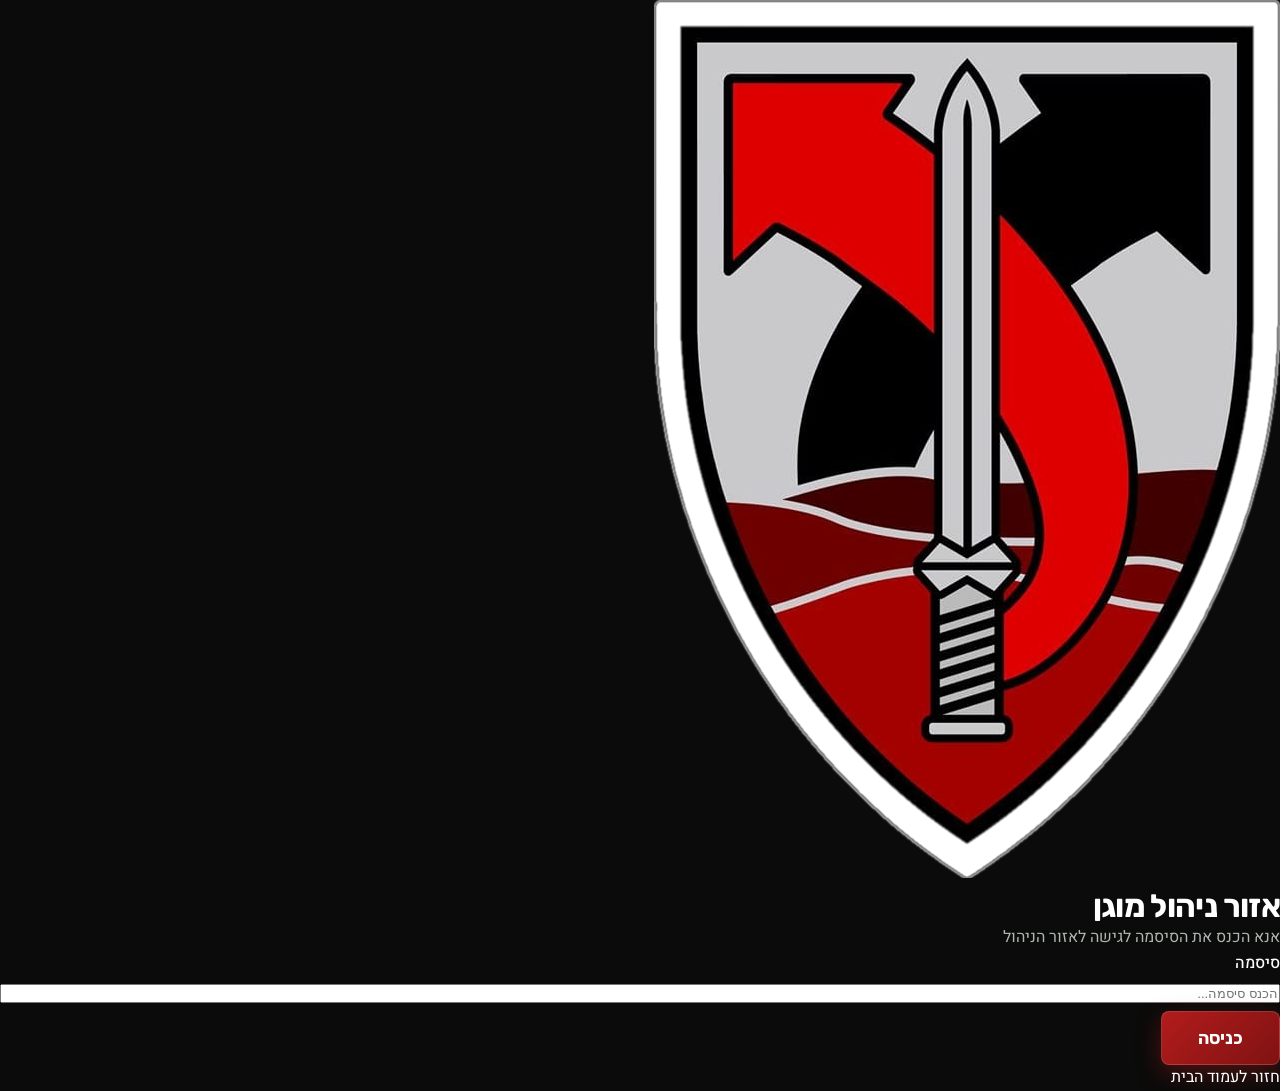
==== management.html @ fb5a3014 "Add password-protected management area for viewing and organizing HTML slides" ====
<!DOCTYPE html>
<html lang="he" dir="rtl">

<head>
  <meta charset="UTF-8">
  <meta name="viewport" content="width=device-width, initial-scale=1.0">
  <title>אזור ניהול - אוגדה 99</title>

  <!-- CSS Stylesheets -->
  <link rel="stylesheet" href="style.css">
  <link rel="stylesheet" href="management.css">

  <!-- FontAwesome Icons -->
  <link rel="stylesheet" href="https://cdnjs.cloudflare.com/ajax/libs/font-awesome/6.4.0/css/all.min.css">

  <!-- Logo Favicon -->
  <link rel="icon" type="image/png" href="logo.png">
</head>

<body>

  <!-- Password Protection Screen -->
  <div class="management-auth-overlay" id="auth-overlay">
    <div class="management-auth-container">
      <div class="auth-header">
        <img src="logo.png" alt="לוגו אוגדה 99" class="auth-logo">
        <h1>אזור ניהול מוגן</h1>
        <p>אנא הכנס את הסיסמה לגישה לאזור הניהול</p>
      </div>

      <form class="auth-form" id="auth-form" onsubmit="event.preventDefault();">
        <div class="form-group">
          <label for="password-input" class="form-label">סיסמה</label>
          <input type="password" id="password-input" class="form-input" placeholder="הכנס סיסמה..." required>
          <div class="password-error" id="password-error"></div>
        </div>
        <button type="submit" class="btn btn-primary auth-submit">כניסה</button>
      </form>

      <div class="auth-footer">
        <a href="index.html" class="back-link">חזור לעמוד הבית</a>
      </div>
    </div>
  </div>

  <!-- Management Area (Hidden until authenticated) -->
  <div class="management-main" id="management-main" style="display: none;">
    <!-- Header & Navigation -->
    <header id="management-header">
      <div class="container nav-container">
        <div class="logo-wrapper">
          <img src="logo.png" alt="לוגו אוגדה 99" class="logo-img">
          <div class="logo-text">
            <span class="logo-title">אוגדה 99</span>
            <span class="logo-subtitle">אזור ניהול</span>
          </div>
        </div>

        <div class="management-actions">
          <span class="user-badge">מנהל <i class="fas fa-lock"></i></span>
          <button class="btn btn-secondary logout-btn" id="logout-btn">התנתקות</button>
        </div>
      </div>
    </header>

    <!-- Management Content -->
    <main class="management-content">
      <div class="container">
        <!-- Page Title -->
        <div class="management-header-section">
          <h1>ניהול שקופיות</h1>
          <p>צפה בכל השקופיות שלך, עריכה מהירה ושיתוף</p>
        </div>

        <!-- Search & Filter -->
        <div class="management-toolbar">
          <div class="toolbar-search">
            <input type="text" id="slides-search" class="search-input" placeholder="חיפוש בשקופיות...">
          </div>
          <div class="toolbar-filters">
            <select id="status-filter" class="filter-select">
              <option value="">כל המצבים</option>
              <option value="active">פעיל</option>
              <option value="draft">טיוטה</option>
            </select>
          </div>
        </div>

        <!-- Stats Cards -->
        <div class="stats-grid">
          <div class="stat-card">
            <div class="stat-number" id="total-slides">0</div>
            <div class="stat-label">סך הכל שקופיות</div>
          </div>
          <div class="stat-card">
            <div class="stat-number" id="active-slides">0</div>
            <div class="stat-label">שקופיות פעילות</div>
          </div>
          <div class="stat-card">
            <div class="stat-number" id="last-updated">-</div>
            <div class="stat-label">עדכון אחרון</div>
          </div>
        </div>

        <!-- Slides Grid -->
        <div class="slides-section">
          <h2>רשימת השקופיות</h2>
          <div class="slides-grid" id="slides-grid">
            <!-- Slides will be loaded here from data -->
          </div>
          <div class="empty-state" id="empty-state" style="display: none;">
            <i class="fas fa-inbox"></i>
            <h3>אין שקופיות עדיין</h3>
            <p>נתונים על השקופיות יוצגו כאן כשתתווסף שקופית ראשונה</p>
          </div>
        </div>
      </div>
    </main>
  </div>

  <!-- Notification Toast -->
  <div class="toast-container" id="toast-container"></div>

  <!-- Scripts -->
  <script src="management.js"></script>
</body>

</html>
---- style.css ----
@import url('https://fonts.googleapis.com/css2?family=Heebo:wght@300;400;500;700;900&family=Rubik:wght@300;400;500;600;700;900&display=swap');

/* CSS Variables for Premium Design System */
:root {
  --bg-primary: #0a0b0a;
  --bg-secondary: #131713;
  --bg-tertiary: #1b221b;
  
  --color-green-dark: #1b261b;
  --color-green-medium: #2e3e2e;
  --color-green-light: #445b44;
  --color-green-glow: rgba(68, 91, 68, 0.4);
  
  --color-gold: #c59b27;
  --color-gold-hover: #e5b839;
  --color-gold-glow: rgba(197, 155, 39, 0.3);
  
  --color-red: #b21c1c;
  --color-red-hover: #d62727;
  --color-red-glow: rgba(178, 28, 28, 0.4);
  
  --text-primary: #ffffff;
  --text-muted: #b0b7b0;
  --text-dark: #0a0b0a;
  
  --font-primary: 'Heebo', sans-serif;
  --font-display: 'Rubik', sans-serif;
  
  --border-radius-sm: 8px;
  --border-radius-md: 16px;
  --border-radius-lg: 24px;
  
  --transition-fast: 0.2s ease;
  --transition-smooth: 0.3s cubic-bezier(0.4, 0, 0.2, 1);
  --transition-slow: 0.5s cubic-bezier(0.4, 0, 0.2, 1);
  
  --shadow-sm: 0 4px 6px -1px rgba(0, 0, 0, 0.1), 0 2px 4px -1px rgba(0, 0, 0, 0.06);
  --shadow-md: 0 10px 15px -3px rgba(0, 0, 0, 0.3), 0 4px 6px -2px rgba(0, 0, 0, 0.05);
  --shadow-lg: 0 20px 25px -5px rgba(0, 0, 0, 0.5), 0 10px 10px -5px rgba(0, 0, 0, 0.04);
}

/* Reset and Base Styles */
* {
  margin: 0;
  padding: 0;
  box-sizing: border-box;
}

html {
  scroll-behavior: smooth;
  font-size: 16px;
}

body {
  font-family: var(--font-primary);
  background-color: var(--bg-primary);
  color: var(--text-primary);
  direction: rtl;
  text-align: right;
  overflow-x: hidden;
  line-height: 1.6;
}

/* Typography */
h1, h2, h3, h4, h5, h6 {
  font-family: var(--font-display);
  font-weight: 700;
  letter-spacing: -0.02em;
  line-height: 1.2;
}

p {
  color: var(--text-muted);
}

a {
  color: inherit;
  text-decoration: none;
  transition: var(--transition-fast);
}

/* Layout Elements */
.container {
  width: 100%;
  max-width: 1200px;
  margin: 0 auto;
  padding: 0 24px;
}

/* Header & Navigation */
header {
  position: fixed;
  top: 0;
  left: 0;
  width: 100%;
  z-index: 1000;
  background-color: rgba(10, 11, 10, 0.85);
  backdrop-filter: blur(12px);
  border-bottom: 1px solid rgba(68, 91, 68, 0.25);
  transition: var(--transition-smooth);
}

header.scrolled {
  padding: 8px 0;
  box-shadow: 0 10px 30px rgba(0, 0, 0, 0.5);
  border-bottom-color: rgba(197, 155, 39, 0.3);
}

.nav-container {
  display: flex;
  justify-content: space-between;
  align-items: center;
  height: 80px;
}

.logo-wrapper {
  display: flex;
  align-items: center;
  gap: 16px;
}

.logo-img {
  height: 55px;
  width: auto;
  filter: drop-shadow(0 0 8px rgba(197, 155, 39, 0.3));
  transition: var(--transition-smooth);
}

header.scrolled .logo-img {
  height: 45px;
}

.logo-text {
  display: flex;
  flex-direction: column;
}

.logo-title {
  font-size: 1.4rem;
  font-weight: 900;
  color: var(--text-primary);
  line-height: 1;
}

.logo-subtitle {
  font-size: 0.8rem;
  font-weight: 500;
  color: var(--color-gold);
  letter-spacing: 1px;
}

.nav-menu {
  display: flex;
  gap: 32px;
  list-style: none;
}

.nav-link {
  font-weight: 500;
  font-size: 1rem;
  color: var(--text-muted);
  position: relative;
  padding: 8px 0;
}

.nav-link:hover, .nav-link.active {
  color: var(--text-primary);
}

.nav-link::after {
  content: '';
  position: absolute;
  bottom: 0;
  left: 0;
  width: 0;
  height: 2px;
  background-color: var(--color-gold);
  transition: var(--transition-smooth);
}

.nav-link:hover::after, .nav-link.active::after {
  width: 100%;
}

.nav-cta {
  display: inline-flex;
  align-items: center;
  justify-content: center;
  background: linear-gradient(135deg, var(--color-gold), #a17c18);
  color: var(--text-dark);
  font-weight: 700;
  padding: 10px 20px;
  border-radius: var(--border-radius-sm);
  border: 1px solid rgba(255, 255, 255, 0.1);
  box-shadow: 0 4px 15px var(--color-gold-glow);
  transition: var(--transition-smooth);
}

.nav-cta:hover {
  transform: translateY(-2px);
  background: linear-gradient(135deg, var(--color-gold-hover), var(--color-gold));
  box-shadow: 0 6px 20px rgba(197, 155, 39, 0.5);
}

/* Mobile Nav Toggle */
.nav-toggle {
  display: none;
  flex-direction: column;
  gap: 6px;
  background: none;
  border: none;
  cursor: pointer;
  z-index: 1001;
}

.nav-toggle span {
  width: 30px;
  height: 3px;
  background-color: var(--text-primary);
  border-radius: 2px;
  transition: var(--transition-smooth);
}

/* Hero Section */
.hero {
  position: relative;
  padding: 180px 0 100px;
  min-height: 100vh;
  display: flex;
  align-items: center;
  background: 
    radial-gradient(circle at 10% 20%, rgba(30, 38, 30, 0.4) 0%, transparent 50%),
    radial-gradient(circle at 90% 80%, rgba(178, 28, 28, 0.1) 0%, transparent 50%),
    linear-gradient(rgba(10, 11, 10, 0.9), rgba(10, 11, 10, 0.95)),
    url('logo.png') no-repeat center center / contain;
  background-attachment: fixed;
  overflow: hidden;
}

.hero::before {
  content: '';
  position: absolute;
  top: 0;
  left: 0;
  width: 100%;
  height: 100%;
  background: linear-gradient(180deg, rgba(10,11,10,0) 0%, var(--bg-primary) 100%);
  pointer-events: none;
}

.hero-grid {
  display: grid;
  grid-template-columns: 1.2fr 0.8fr;
  gap: 48px;
  align-items: center;
}

.hero-content {
  position: relative;
  z-index: 10;
}

.badge {
  display: inline-flex;
  align-items: center;
  gap: 8px;
  background-color: rgba(68, 91, 68, 0.2);
  border: 1px solid var(--color-green-light);
  color: var(--text-primary);
  font-family: var(--font-display);
  font-weight: 600;
  font-size: 0.9rem;
  padding: 6px 16px;
  border-radius: 50px;
  margin-bottom: 24px;
}

.badge-dot {
  width: 8px;
  height: 8px;
  background-color: var(--color-red);
  border-radius: 50%;
  animation: pulse-red 2s infinite;
}

.hero-title {
  font-size: 3.5rem;
  font-weight: 900;
  color: var(--text-primary);
  margin-bottom: 24px;
  line-height: 1.1;
}

.hero-title span {
  display: block;
  background: linear-gradient(90deg, #ffffff, var(--color-gold));
  -webkit-background-clip: text;
  -webkit-text-fill-color: transparent;
}

.hero-description {
  font-size: 1.25rem;
  color: var(--text-muted);
  margin-bottom: 40px;
  max-width: 650px;
}

.hero-ctas {
  display: flex;
  gap: 20px;
  flex-wrap: wrap;
}

.btn {
  display: inline-flex;
  align-items: center;
  justify-content: center;
  gap: 12px;
  font-family: var(--font-display);
  font-size: 1.1rem;
  font-weight: 700;
  padding: 16px 36px;
  border-radius: var(--border-radius-sm);
  cursor: pointer;
  transition: var(--transition-smooth);
}

.btn-primary {
  background: linear-gradient(135deg, var(--color-red), #801212);
  color: var(--text-primary);
  border: 1px solid rgba(255, 255, 255, 0.15);
  box-shadow: 0 8px 25px var(--color-red-glow);
}

.btn-primary:hover {
  transform: translateY(-3px);
  background: linear-gradient(135deg, var(--color-red-hover), var(--color-red));
  box-shadow: 0 12px 30px rgba(178, 28, 28, 0.6);
}

.btn-secondary {
  background-color: rgba(68, 91, 68, 0.15);
  color: var(--text-primary);
  border: 1px solid var(--color-green-medium);
  backdrop-filter: blur(5px);
}

.btn-secondary:hover {
  transform: translateY(-3px);
  background-color: rgba(68, 91, 68, 0.3);
  border-color: var(--color-green-light);
  box-shadow: 0 8px 20px var(--color-green-glow);
}

.hero-visual {
  position: relative;
  display: flex;
  justify-content: center;
  align-items: center;
}

.hero-shield-glow {
  position: absolute;
  width: 320px;
  height: 320px;
  background: radial-gradient(circle, rgba(197, 155, 39, 0.15) 0%, rgba(178, 28, 28, 0.05) 50%, transparent 100%);
  filter: blur(30px);
  z-index: 1;
}

.hero-logo {
  max-width: 340px;
  width: 100%;
  height: auto;
  z-index: 2;
  filter: drop-shadow(0 15px 40px rgba(0,0,0,0.8));
  animation: float 6s ease-in-out infinite;
}

/* Stats Ribbon */
.stats-ribbon {
  background: linear-gradient(90deg, var(--bg-secondary) 0%, var(--bg-tertiary) 100%);
  border-top: 1px solid rgba(68, 91, 68, 0.25);
  border-bottom: 1px solid rgba(68, 91, 68, 0.25);
  padding: 40px 0;
}

.stats-grid {
  display: grid;
  grid-template-columns: repeat(4, 1fr);
  gap: 24px;
}

.stat-card {
  text-align: center;
  border-left: 1px solid rgba(68, 91, 68, 0.2);
  padding-left: 24px;
}

.stat-card:last-child {
  border-left: none;
  padding-left: 0;
}

.stat-number {
  font-family: var(--font-display);
  font-size: 2.8rem;
  font-weight: 900;
  color: var(--color-gold);
  line-height: 1;
  margin-bottom: 8px;
}

.stat-label {
  font-size: 0.95rem;
  color: var(--text-muted);
  font-weight: 500;
}

/* Sections Base Styling */
.section {
  padding: 100px 0;
}

.section-title-wrapper {
  text-align: center;
  margin-bottom: 60px;
  max-width: 750px;
  margin-left: auto;
  margin-right: auto;
}

.section-subtitle {
  color: var(--color-gold);
  font-family: var(--font-display);
  font-weight: 700;
  text-transform: uppercase;
  font-size: 0.9rem;
  letter-spacing: 2px;
  margin-bottom: 12px;
  display: block;
}

.section-title {
  font-size: 2.6rem;
  color: var(--text-primary);
  margin-bottom: 20px;
}

.section-title span {
  color: var(--color-gold);
}

.section-title-line {
  width: 80px;
  height: 4px;
  background: linear-gradient(90deg, var(--color-gold), var(--color-red));
  margin: 0 auto;
  border-radius: 2px;
}

/* About Section */
.about {
  background-color: var(--bg-primary);
}

.about-grid {
  display: grid;
  grid-template-columns: 1.1fr 0.9fr;
  gap: 60px;
  align-items: center;
}

.about-text h3 {
  font-size: 1.8rem;
  margin-bottom: 24px;
  color: var(--text-primary);
}

.about-text p {
  font-size: 1.1rem;
  margin-bottom: 24px;
  line-height: 1.8;
}

.about-features {
  display: flex;
  flex-direction: column;
  gap: 20px;
}

.about-feature-item {
  display: flex;
  gap: 16px;
  align-items: flex-start;
  background-color: var(--bg-secondary);
  padding: 20px;
  border-radius: var(--border-radius-md);
  border-right: 4px solid var(--color-gold);
  border-top: 1px solid rgba(255, 255, 255, 0.03);
  border-left: 1px solid rgba(255, 255, 255, 0.03);
  border-bottom: 1px solid rgba(255, 255, 255, 0.03);
  transition: var(--transition-smooth);
}

.about-feature-item:hover {
  transform: translateX(-5px);
  background-color: var(--bg-tertiary);
  border-right-color: var(--color-red);
}

.feature-icon-wrapper {
  background-color: rgba(197, 155, 39, 0.1);
  color: var(--color-gold);
  padding: 10px;
  border-radius: var(--border-radius-sm);
  display: flex;
  align-items: center;
  justify-content: center;
  font-size: 1.5rem;
}

.about-feature-item:hover .feature-icon-wrapper {
  background-color: rgba(178, 28, 28, 0.1);
  color: var(--color-red);
}

.feature-text h4 {
  font-size: 1.15rem;
  margin-bottom: 6px;
  color: var(--text-primary);
}

.feature-text p {
  font-size: 0.95rem;
  margin-bottom: 0;
  line-height: 1.5;
}

.about-visual {
  position: relative;
  background-color: var(--bg-secondary);
  border: 1px solid rgba(68, 91, 68, 0.3);
  padding: 40px;
  border-radius: var(--border-radius-lg);
  box-shadow: var(--shadow-lg);
}

.alog-card {
  text-align: center;
}

.alog-badge {
  font-size: 3rem;
  margin-bottom: 16px;
  display: inline-block;
  animation: pulse-green 3s infinite;
}

.alog-card h3 {
  font-size: 1.8rem;
  color: var(--color-gold);
  margin-bottom: 12px;
}

.alog-card p {
  font-size: 1.05rem;
  margin-bottom: 30px;
  line-height: 1.6;
}

/* Service Info Card */
.service-info-banner {
  background: linear-gradient(135deg, rgba(30, 38, 30, 0.95) 0%, rgba(10, 11, 10, 0.95) 100%);
  border: 1px solid rgba(197, 155, 39, 0.3);
  border-radius: var(--border-radius-md);
  padding: 30px;
  margin-top: 50px;
  position: relative;
  overflow: hidden;
}

.service-info-banner::before {
  content: '!';
  position: absolute;
  left: -20px;
  bottom: -40px;
  font-size: 12rem;
  font-weight: 900;
  color: rgba(197, 155, 39, 0.05);
  font-family: var(--font-display);
}

.service-info-grid {
  display: grid;
  grid-template-columns: auto 1fr;
  gap: 24px;
  align-items: center;
}

.service-info-icon {
  font-size: 2.5rem;
  color: var(--color-gold);
  background-color: rgba(197, 155, 39, 0.1);
  width: 70px;
  height: 70px;
  border-radius: 50%;
  display: flex;
  align-items: center;
  justify-content: center;
  border: 1px solid var(--color-gold);
}

.service-info-text h4 {
  font-size: 1.3rem;
  color: var(--text-primary);
  margin-bottom: 8px;
}

.service-info-text p {
  font-size: 1rem;
  color: var(--text-muted);
  line-height: 1.6;
}

.service-info-text strong {
  color: var(--color-gold);
}

/* Eligibility Checker Section */
.eligibility {
  background-color: var(--bg-secondary);
  border-top: 1px solid rgba(68, 91, 68, 0.15);
  border-bottom: 1px solid rgba(68, 91, 68, 0.15);
}

.eligibility-grid {
  display: grid;
  grid-template-columns: 1fr 1fr;
  gap: 40px;
}

.criteria-box {
  background-color: var(--bg-primary);
  border: 1px solid rgba(68, 91, 68, 0.2);
  border-radius: var(--border-radius-lg);
  padding: 40px;
  height: 100%;
}

.criteria-title {
  display: flex;
  align-items: center;
  gap: 16px;
  font-size: 1.5rem;
  margin-bottom: 30px;
  padding-bottom: 16px;
  border-bottom: 1px solid rgba(68, 91, 68, 0.2);
}

.criteria-title.fit {
  color: var(--color-gold);
}

.criteria-title.unfit {
  color: var(--color-red);
}

.criteria-list {
  list-style: none;
  display: flex;
  flex-direction: column;
  gap: 20px;
}

.criteria-item {
  display: flex;
  gap: 16px;
  align-items: flex-start;
  font-size: 1.1rem;
}

.criteria-icon {
  font-size: 1.3rem;
  line-height: 1;
  margin-top: 4px;
}

.fit .criteria-icon {
  color: var(--color-gold);
}

.unfit .criteria-icon {
  color: var(--color-red);
}

/* Interactive Eligibility Checker */
.checker-box {
  background-color: var(--bg-primary);
  border: 2px solid var(--color-green-medium);
  border-radius: var(--border-radius-lg);
  padding: 45px;
  box-shadow: var(--shadow-lg);
  position: relative;
  overflow: hidden;
  transition: var(--transition-smooth);
}

.checker-box.success {
  border-color: var(--color-gold);
  box-shadow: 0 0 30px var(--color-gold-glow);
}

.checker-box.fail {
  border-color: var(--color-red);
  box-shadow: 0 0 30px var(--color-red-glow);
}

.checker-title {
  font-size: 1.6rem;
  margin-bottom: 12px;
  color: var(--text-primary);
}

.checker-intro {
  margin-bottom: 30px;
  font-size: 1rem;
}

.checker-form {
  display: flex;
  flex-direction: column;
  gap: 24px;
}

.form-group {
  display: flex;
  flex-direction: column;
  gap: 8px;
}

.form-label {
  font-weight: 500;
  color: var(--text-primary);
  font-size: 1rem;
}

.form-input-number {
  background-color: var(--bg-secondary);
  border: 1px solid var(--color-green-medium);
  color: var(--text-primary);
  padding: 12px 16px;
  border-radius: var(--border-radius-sm);
  font-size: 1.1rem;
  font-family: var(--font-primary);
  outline: none;
  transition: var(--transition-fast);
}

.form-input-number:focus {
  border-color: var(--color-gold);
  box-shadow: 0 0 10px var(--color-gold-glow);
}

/* Custom Checkboxes */
.checkbox-group {
  display: flex;
  flex-direction: column;
  gap: 16px;
}

.checkbox-label {
  display: flex;
  align-items: flex-start;
  gap: 12px;
  cursor: pointer;
  font-size: 1rem;
  color: var(--text-muted);
  user-select: none;
  transition: var(--transition-fast);
}

.checkbox-label:hover {
  color: var(--text-primary);
}

.checkbox-custom {
  position: relative;
  width: 20px;
  height: 20px;
  background-color: var(--bg-secondary);
  border: 1px solid var(--color-green-medium);
  border-radius: 4px;
  flex-shrink: 0;
  margin-top: 2px;
  transition: var(--transition-fast);
}

.checkbox-label input {
  position: absolute;
  opacity: 0;
  cursor: pointer;
  height: 0;
  width: 0;
}

.checkbox-label input:checked ~ .checkbox-custom {
  background-color: var(--color-gold);
  border-color: var(--color-gold);
}

.checkbox-label input:checked ~ .checkbox-custom::after {
  content: '';
  position: absolute;
  left: 6px;
  top: 2px;
  width: 5px;
  height: 10px;
  border: solid var(--text-dark);
  border-width: 0 2px 2px 0;
  transform: rotate(45deg);
}

.checker-btn {
  background: linear-gradient(135deg, var(--color-gold), #a17c18);
  color: var(--text-dark);
  border: none;
  font-family: var(--font-display);
  font-size: 1.1rem;
  font-weight: 700;
  padding: 14px;
  border-radius: var(--border-radius-sm);
  cursor: pointer;
  box-shadow: 0 4px 15px var(--color-gold-glow);
  transition: var(--transition-smooth);
  margin-top: 10px;
}

.checker-btn:hover {
  background: linear-gradient(135deg, var(--color-gold-hover), var(--color-gold));
  box-shadow: 0 6px 20px rgba(197, 155, 39, 0.5);
  transform: translateY(-2px);
}

.checker-result {
  margin-top: 24px;
  padding: 20px;
  border-radius: var(--border-radius-sm);
  display: none;
  text-align: center;
  animation: fadeIn 0.4s ease forwards;
}

.checker-result.eligible {
  background-color: rgba(68, 91, 68, 0.15);
  border: 1px solid var(--color-green-light);
  color: var(--text-primary);
}

.checker-result.not-eligible {
  background-color: rgba(178, 28, 28, 0.1);
  border: 1px solid var(--color-red);
  color: var(--text-primary);
}

.result-title {
  font-family: var(--font-display);
  font-size: 1.3rem;
  font-weight: 700;
  margin-bottom: 8px;
}

.result-desc {
  font-size: 0.95rem;
}

.result-cta {
  display: inline-flex;
  margin-top: 16px;
  background-color: var(--color-gold);
  color: var(--text-dark);
  font-weight: 700;
  padding: 8px 18px;
  border-radius: var(--border-radius-sm);
  font-size: 0.9rem;
}

.result-cta:hover {
  background-color: var(--color-gold-hover);
}

/* Timeline Section */
.timeline-section {
  background-color: var(--bg-primary);
}

.timeline {
  position: relative;
  max-width: 900px;
  margin: 0 auto;
  padding: 40px 0;
}

.timeline::after {
  content: '';
  position: absolute;
  width: 4px;
  background-color: var(--color-green-medium);
  top: 0;
  bottom: 0;
  right: 50%;
  margin-right: -2px;
  border-radius: 2px;
}

.timeline-container {
  padding: 10px 40px;
  position: relative;
  background-color: inherit;
  width: 50%;
}

.timeline-container::after {
  content: '';
  position: absolute;
  width: 24px;
  height: 24px;
  left: -12px;
  background-color: var(--bg-primary);
  border: 4px solid var(--color-gold);
  top: 15px;
  border-radius: 50%;
  z-index: 1;
  transition: var(--transition-smooth);
}

.timeline-container.right::after {
  right: -12px;
  left: auto;
}

.timeline-container.left {
  right: 0;
}

.timeline-container.right {
  right: 50%;
}

.timeline-content {
  padding: 24px 30px;
  background-color: var(--bg-secondary);
  position: relative;
  border-radius: var(--border-radius-md);
  border: 1px solid rgba(68, 91, 68, 0.25);
  transition: var(--transition-smooth);
}

.timeline-content:hover {
  transform: translateY(-5px);
  border-color: var(--color-gold);
  box-shadow: 0 10px 20px rgba(197, 155, 39, 0.1);
}

.timeline-container:hover::after {
  background-color: var(--color-red);
  border-color: var(--color-red);
  box-shadow: 0 0 12px var(--color-red-glow);
}

.timeline-step {
  font-family: var(--font-display);
  font-size: 0.9rem;
  font-weight: 700;
  color: var(--color-gold);
  margin-bottom: 6px;
  text-transform: uppercase;
}

.timeline-content h3 {
  font-size: 1.35rem;
  margin-bottom: 10px;
  color: var(--text-primary);
}

.timeline-content p {
  font-size: 0.95rem;
  line-height: 1.5;
  margin-bottom: 0;
}

/* Action Info Block */
.action-info {
  background-color: var(--bg-secondary);
  border-top: 1px solid rgba(68, 91, 68, 0.15);
  border-bottom: 1px solid rgba(68, 91, 68, 0.15);
  padding: 60px 0;
  text-align: center;
}

.action-card {
  max-width: 800px;
  margin: 0 auto;
}

.action-title {
  font-size: 2rem;
  margin-bottom: 16px;
  color: var(--text-primary);
}

.action-title span {
  color: var(--color-gold);
}

.action-desc {
  font-size: 1.1rem;
  margin-bottom: 30px;
}

.dates-grid {
  display: grid;
  grid-template-columns: 1fr 1fr;
  gap: 24px;
  margin-bottom: 40px;
}

.date-box {
  background-color: var(--bg-primary);
  border: 1px solid rgba(68, 91, 68, 0.2);
  padding: 24px;
  border-radius: var(--border-radius-md);
  text-align: center;
  transition: var(--transition-smooth);
}

.date-box:hover {
  border-color: var(--color-gold);
  transform: translateY(-3px);
}

.date-box.highlight {
  border-color: var(--color-red);
}

.date-box.highlight:hover {
  box-shadow: 0 8px 20px var(--color-red-glow);
}

.date-icon {
  font-size: 2rem;
  margin-bottom: 12px;
  display: block;
}

.date-title {
  font-weight: 500;
  color: var(--text-muted);
  font-size: 1rem;
  margin-bottom: 6px;
}

.date-value {
  font-family: var(--font-display);
  font-size: 1.4rem;
  font-weight: 700;
  color: var(--text-primary);
}

.date-box.highlight .date-value {
  color: var(--color-red-hover);
}

/* Call To Action Area */
.cta-section {
  position: relative;
  background: 
    linear-gradient(rgba(10, 11, 10, 0.95), rgba(10, 11, 10, 0.95)),
    url('logo.png') no-repeat center center / contain;
  padding: 100px 0;
  text-align: center;
}

.cta-box {
  max-width: 750px;
  margin: 0 auto;
}

.cta-box h2 {
  font-size: 2.8rem;
  margin-bottom: 20px;
}

.cta-box p {
  font-size: 1.2rem;
  margin-bottom: 40px;
  color: var(--text-muted);
}

.cta-buttons {
  display: flex;
  justify-content: center;
  gap: 24px;
  flex-wrap: wrap;
}

/* Footer */
footer {
  background-color: #050605;
  border-top: 1px solid rgba(68, 91, 68, 0.2);
  padding: 40px 0;
  text-align: center;
}

.footer-content {
  display: flex;
  flex-direction: column;
  align-items: center;
  gap: 20px;
}

.footer-logo {
  height: 45px;
  width: auto;
  margin-bottom: 10px;
}

.footer-text {
  font-size: 0.9rem;
  color: var(--text-muted);
}

.footer-links {
  display: flex;
  gap: 24px;
  list-style: none;
}

.footer-link {
  font-size: 0.9rem;
  color: var(--text-muted);
}

.footer-link:hover {
  color: var(--color-gold);
}

.footer-copyright {
  font-size: 0.8rem;
  color: rgba(176, 183, 176, 0.5);
  margin-top: 10px;
}

/* Float WhatsApp Button */
.whatsapp-float {
  position: fixed;
  bottom: 40px;
  right: 40px;
  width: 60px;
  height: 60px;
  background-color: #25d366;
  color: white;
  border-radius: 50%;
  display: flex;
  align-items: center;
  justify-content: center;
  font-size: 30px;
  box-shadow: 0 4px 15px rgba(37, 211, 102, 0.4);
  z-index: 999;
  transition: var(--transition-smooth);
}

.whatsapp-float:hover {
  transform: scale(1.1) rotate(5deg);
  box-shadow: 0 8px 25px rgba(37, 211, 102, 0.6);
}

/* Animations */
@keyframes float {
  0% { transform: translateY(0px); }
  50% { transform: translateY(-10px); }
  100% { transform: translateY(0px); }
}

@keyframes pulse-red {
  0% { box-shadow: 0 0 0 0 rgba(178, 28, 28, 0.7); }
  70% { box-shadow: 0 0 0 10px rgba(178, 28, 28, 0); }
  100% { box-shadow: 0 0 0 0 rgba(178, 28, 28, 0); }
}

@keyframes pulse-green {
  0% { transform: scale(1); }
  50% { transform: scale(1.05); }
  100% { transform: scale(1); }
}

@keyframes fadeIn {
  from { opacity: 0; transform: translateY(10px); }
  to { opacity: 1; transform: translateY(0); }
}

/* Media Queries */
@media (max-width: 992px) {
  .hero-grid {
    grid-template-columns: 1fr;
    text-align: center;
    gap: 40px;
  }
  
  .hero-content {
    order: 2;
  }
  
  .hero-visual {
    order: 1;
  }
  
  .hero-ctas {
    justify-content: center;
  }
  
  .hero-title {
    font-size: 2.8rem;
  }
  
  .stats-grid {
    grid-template-columns: repeat(2, 1fr);
    gap: 32px;
  }
  
  .stat-card {
    border-left: none;
  }
  
  .stat-card:nth-child(even) {
    border-right: 1px solid rgba(68, 91, 68, 0.2);
    padding-right: 24px;
    text-align: right;
  }
  
  .stat-card:nth-child(odd) {
    text-align: left;
  }
  
  .about-grid {
    grid-template-columns: 1fr;
    gap: 40px;
  }
  
  .eligibility-grid {
    grid-template-columns: 1fr;
  }
  
  .timeline::after {
    right: 31px;
  }
  
  .timeline-container {
    width: 100%;
    padding-right: 70px;
    padding-left: 0;
  }
  
  .timeline-container.right {
    right: 0;
  }
  
  .timeline-container::after {
    right: 20px;
    left: auto;
  }
  
  .timeline-container.right::after {
    right: 20px;
  }
}

@media (max-width: 768px) {
  .nav-menu {
    display: none;
    position: fixed;
    top: 80px;
    left: 0;
    width: 100%;
    background-color: var(--bg-primary);
    border-bottom: 1px solid rgba(68, 91, 68, 0.3);
    flex-direction: column;
    padding: 30px;
    gap: 20px;
    text-align: center;
    box-shadow: 0 10px 25px rgba(0, 0, 0, 0.5);
  }
  
  .nav-menu.active {
    display: flex;
  }
  
  .nav-toggle {
    display: flex;
  }
  
  .nav-cta {
    display: none; /* hidden on small screen navigation bar, but represented in hero */
  }
  
  .hero-title {
    font-size: 2.3rem;
  }
  
  .section-title {
    font-size: 2rem;
  }
  
  .dates-grid {
    grid-template-columns: 1fr;
  }
  
  .checker-box {
    padding: 24px;
  }
  
  .whatsapp-float {
    bottom: 20px;
    right: 20px;
    width: 50px;
    height: 50px;
    font-size: 24px;
  }
}

@media (max-width: 480px) {
  .stats-grid {
    grid-template-columns: 1fr;
    gap: 20px;
  }
  
  .stat-card:nth-child(even), .stat-card:nth-child(odd) {
    text-align: center;
    border-right: none;
    padding-right: 0;
  }
}

/* ==========================================
   Personal Area & Admin Portal Styling
   ========================================== */

.personal-hero {
  background: radial-gradient(circle at 50% 50%, rgba(30, 38, 30, 0.3) 0%, var(--bg-primary) 80%);
}

/* Spinner Animation */
.status-loading-wrapper {
  padding: 20px 0;
}

.spinner {
  width: 45px;
  height: 45px;
  border: 3px solid rgba(197, 155, 39, 0.15);
  border-top-color: var(--color-gold);
  border-radius: 50%;
  animation: spin 0.8s linear infinite;
  margin: 0 auto;
}

@keyframes spin {
  to { transform: rotate(360deg); }
}

/* Status Pills */
.status-pill {
  display: inline-block;
  padding: 10px 24px;
  border-radius: 50px;
  font-family: var(--font-display);
  font-weight: 700;
  font-size: 1.1rem;
  letter-spacing: 0.5px;
  border: 1px solid transparent;
  box-shadow: var(--shadow-sm);
}

.status-pending {
  background-color: rgba(176, 183, 176, 0.08);
  color: var(--text-muted);
  border-color: rgba(176, 183, 176, 0.2);
}

.status-review {
  background-color: rgba(197, 155, 39, 0.1);
  color: var(--color-gold);
  border-color: rgba(197, 155, 39, 0.3);
  box-shadow: 0 0 10px var(--color-gold-glow);
}

.status-approved {
  background-color: rgba(37, 211, 102, 0.1);
  color: #25d366;
  border-color: rgba(37, 211, 102, 0.3);
  box-shadow: 0 0 12px rgba(37, 211, 102, 0.2);
}

.status-rejected {
  background-color: rgba(178, 28, 28, 0.1);
  color: var(--color-red);
  border-color: rgba(178, 28, 28, 0.3);
  box-shadow: 0 0 12px var(--color-red-glow);
}

/* Recruitment Vertical Timeline Tracker */
.timeline-status-wrapper {
  max-width: 550px;
  margin: 0 auto;
}

.status-steps {
  display: flex;
  flex-direction: column;
  gap: 20px;
  position: relative;
  padding-right: 36px;
}

.status-steps::before {
  content: '';
  position: absolute;
  top: 10px;
  bottom: 10px;
  right: 13px;
  width: 2px;
  background-color: var(--color-green-medium);
}

.status-step-item {
  display: flex;
  gap: 16px;
  align-items: flex-start;
  position: relative;
  opacity: 0.35;
  transition: opacity 0.4s ease, transform 0.4s ease;
  transform: translateX(5px);
}

.status-step-item.active {
  opacity: 1;
  transform: translateX(0);
}

.status-step-item.completed {
  opacity: 0.75;
  transform: translateX(0);
}

.step-num-icon {
  position: absolute;
  right: -36px;
  top: 2px;
  width: 28px;
  height: 28px;
  border-radius: 50%;
  background-color: var(--bg-primary);
  border: 2px solid var(--color-green-medium);
  display: flex;
  align-items: center;
  justify-content: center;
  font-family: var(--font-display);
  font-size: 0.85rem;
  font-weight: 700;
  color: var(--text-muted);
  z-index: 2;
  transition: all 0.3s ease;
}

.step-num-icon i {
  display: none;
}

.status-step-item.active .step-num-icon {
  border-color: var(--color-gold);
  background-color: var(--color-gold);
  color: var(--text-dark);
  box-shadow: 0 0 12px var(--color-gold-glow);
  transform: scale(1.15);
}

.status-step-item.completed .step-num-icon {
  border-color: #25d366;
  background-color: #25d366;
  color: var(--text-dark);
}

.status-step-item.completed .step-num-icon span {
  display: none;
}

.status-step-item.completed .step-num-icon i {
  display: inline-block;
  font-size: 0.8rem;
}

.step-details {
  display: flex;
  flex-direction: column;
}

.step-title {
  font-weight: 700;
  font-size: 1.1rem;
  color: var(--text-primary);
  transition: color 0.3s ease;
}

.status-step-item.active .step-title {
  color: var(--color-gold);
  text-shadow: 0 0 5px rgba(197, 155, 39, 0.2);
}

.status-step-item.completed .step-title {
  color: #25d366;
}

.step-desc {
  font-size: 0.9rem;
  color: var(--text-muted);
  margin-top: 4px;
}

/* Admin Dashboard Elements */
.admin-grid {
  grid-template-columns: 1fr 2fr;
}

@media (max-width: 992px) {
  .admin-grid {
    grid-template-columns: 1fr;
    gap: 32px;
  }
}

/* Select Form Style Override */
select.form-input-number {
  appearance: none;
  -webkit-appearance: none;
  -moz-appearance: none;
  background-image: url("data:image/svg+xml;utf8,<svg fill='rgba(176,183,176,0.8)' height='24' viewBox='0 0 24 24' width='24' xmlns='http://www.w3.org/2000/svg'><path d='M7 10l5 5 5-5z'/><path d='M0 0h24v24H0z' fill='none'/></svg>");
  background-repeat: no-repeat;
  background-position: left 12px center;
  padding-left: 40px !important;
  color: var(--text-primary);
}

select.form-input-number option {
  background-color: var(--bg-secondary);
  color: var(--text-primary);
}

/* Admin Table styling */
.admin-table {
  border-spacing: 0;
  margin-top: 10px;
}

.admin-table th {
  font-family: var(--font-display);
  font-weight: 700;
  border-bottom: 2px solid var(--color-green-medium);
  padding: 12px;
  background-color: rgba(19, 23, 19, 0.4);
}

.admin-table td {
  padding: 12px;
  border-bottom: 1px solid rgba(68, 91, 68, 0.15);
  vertical-align: middle;
}

.admin-table tbody tr {
  transition: background-color var(--transition-fast);
}

.admin-table tbody tr:hover {
  background-color: rgba(68, 91, 68, 0.08);
}

/* ==========================================================================
   Event Google Calendar Popup Modal & Calendar CTAs
   ========================================================================== */

/* Event Modal Popup */
.event-modal-overlay {
  position: fixed;
  top: 0;
  left: 0;
  width: 100vw;
  height: 100vh;
  background-color: rgba(10, 11, 10, 0.85);
  backdrop-filter: blur(12px);
  -webkit-backdrop-filter: blur(12px);
  z-index: 9999;
  display: flex;
  align-items: center;
  justify-content: center;
  padding: 20px;
  opacity: 0;
  visibility: hidden;
  transition: opacity 0.4s cubic-bezier(0.4, 0, 0.2, 1), visibility 0.4s ease;
}

.event-modal-overlay.active {
  opacity: 1;
  visibility: visible;
}

.event-modal-card {
  background: linear-gradient(145deg, #131a13 0%, #0a0c0a 100%);
  border: 2px solid var(--color-gold);
  box-shadow: 0 25px 60px rgba(0, 0, 0, 0.9), 0 0 35px var(--color-gold-glow);
  border-radius: var(--border-radius-lg);
  max-width: 580px;
  width: 100%;
  padding: 40px 32px 32px;
  position: relative;
  transform: scale(0.9) translateY(20px);
  transition: transform 0.4s cubic-bezier(0.175, 0.885, 0.32, 1.275);
  text-align: center;
}

.event-modal-overlay.active .event-modal-card {
  transform: scale(1) translateY(0);
}

.event-modal-close {
  position: absolute;
  top: 16px;
  left: 20px;
  background: rgba(255, 255, 255, 0.05);
  border: 1px solid rgba(255, 255, 255, 0.15);
  color: var(--text-muted);
  font-size: 1.8rem;
  line-height: 1;
  width: 40px;
  height: 40px;
  border-radius: 50%;
  cursor: pointer;
  display: flex;
  align-items: center;
  justify-content: center;
  transition: var(--transition-fast);
}

.event-modal-close:hover {
  background-color: var(--color-red);
  color: #ffffff;
  border-color: var(--color-red);
  transform: rotate(90deg);
}

.event-badges-wrap,
.calendar-event-badges-wrap {
  display: flex;
  align-items: center;
  justify-content: center;
  flex-wrap: wrap;
  gap: 10px;
  margin-bottom: 18px;
}

.event-badge {
  display: inline-flex;
  align-items: center;
  gap: 8px;
  background-color: rgba(197, 155, 39, 0.15);
  border: 1px solid var(--color-gold);
  color: var(--color-gold);
  font-size: 0.9rem;
  font-weight: 700;
  padding: 6px 18px;
  border-radius: 50px;
}

.event-date-pill {
  display: inline-flex;
  align-items: center;
  gap: 8px;
  background: linear-gradient(135deg, var(--color-red), #851212);
  border: 1px solid var(--color-red-hover);
  color: #ffffff;
  font-size: 0.9rem;
  font-weight: 800;
  padding: 6px 18px;
  border-radius: 50px;
  box-shadow: 0 0 15px var(--color-red-glow);
  letter-spacing: 0.5px;
}

.event-modal-title {
  font-size: 1.5rem;
  font-weight: 700;
  color: var(--text-primary);
  line-height: 1.4;
  margin-bottom: 16px;
  font-family: var(--font-display);
}

.event-modal-subtitle {
  font-size: 0.92rem;
  color: var(--color-gold-hover);
  font-weight: 500;
  margin-bottom: 28px;
  background: rgba(197, 155, 39, 0.08);
  padding: 12px 18px;
  border-radius: var(--border-radius-sm);
  border-right: 3px solid var(--color-gold);
  display: inline-block;
  line-height: 1.5;
}

.event-modal-cta-box {
  margin-bottom: 24px;
}

.btn-calendar-primary {
  display: inline-flex;
  align-items: center;
  justify-content: center;
  gap: 12px;
  background: linear-gradient(135deg, var(--color-gold), #967414);
  color: var(--text-dark);
  font-weight: 800;
  font-size: 1.15rem;
  padding: 16px 28px;
  border-radius: var(--border-radius-md);
  box-shadow: 0 8px 25px var(--color-gold-glow);
  transition: var(--transition-smooth);
  text-decoration: none;
  width: 100%;
}

.btn-calendar-primary:hover {
  background: linear-gradient(135deg, var(--color-gold-hover), var(--color-gold));
  transform: translateY(-3px);
  box-shadow: 0 12px 30px rgba(197, 155, 39, 0.6);
  color: var(--text-dark);
}

.calendar-img-badge {
  height: 24px;
  vertical-align: middle;
  border-radius: 4px;
  transition: transform 0.2s ease;
}

.btn-calendar-primary:hover .calendar-img-badge {
  transform: scale(1.05);
}

.btn-modal-dismiss {
  background: transparent;
  border: 1px solid rgba(176, 183, 176, 0.3);
  color: var(--text-muted);
  padding: 10px 24px;
  border-radius: var(--border-radius-sm);
  font-family: var(--font-primary);
  font-size: 0.95rem;
  cursor: pointer;
  transition: var(--transition-fast);
}

.btn-modal-dismiss:hover {
  color: var(--text-primary);
  border-color: var(--text-muted);
  background: rgba(255, 255, 255, 0.05);
}

/* Hero Calendar Button */
.btn-gold-calendar {
  background: linear-gradient(135deg, rgba(197, 155, 39, 0.2) 0%, rgba(150, 116, 20, 0.25) 100%);
  color: var(--color-gold);
  border: 1px solid var(--color-gold);
  backdrop-filter: blur(5px);
}

.btn-gold-calendar:hover {
  background: linear-gradient(135deg, var(--color-gold), #967414);
  color: var(--text-dark);
  transform: translateY(-3px);
  box-shadow: 0 8px 25px var(--color-gold-glow);
}

/* Calendar Event Card on Page */
.calendar-event-card {
  background: linear-gradient(135deg, rgba(27, 38, 27, 0.8) 0%, rgba(13, 18, 13, 0.95) 100%);
  border: 1px solid rgba(197, 155, 39, 0.4);
  border-radius: var(--border-radius-md);
  padding: 28px 24px;
  margin-bottom: 24px;
  display: flex;
  flex-direction: column;
  align-items: center;
  text-align: center;
  box-shadow: 0 10px 25px rgba(0, 0, 0, 0.5);
  position: relative;
  overflow: hidden;
}

.calendar-event-card::before {
  content: '';
  position: absolute;
  top: 0;
  right: 0;
  width: 4px;
  height: 100%;
  background: linear-gradient(180deg, var(--color-gold), var(--color-red));
}

.calendar-event-badge {
  color: var(--color-gold);
  font-weight: 700;
  font-size: 0.95rem;
  margin-bottom: 10px;
  display: inline-flex;
  align-items: center;
  gap: 8px;
}

.calendar-event-title {
  font-size: 1.35rem;
  color: var(--text-primary);
  margin-bottom: 8px;
  line-height: 1.4;
  font-family: var(--font-display);
}

.calendar-event-sub {
  font-size: 0.9rem;
  color: var(--color-gold);
  margin-bottom: 20px;
  font-weight: 500;
}

.btn-calendar-action {
  display: inline-flex;
  align-items: center;
  justify-content: center;
  gap: 10px;
  background: linear-gradient(135deg, var(--color-gold), #967414);
  color: var(--text-dark);
  font-weight: 700;
  padding: 14px 28px;
  border-radius: var(--border-radius-sm);
  text-decoration: none;
  transition: var(--transition-smooth);
  box-shadow: 0 4px 15px var(--color-gold-glow);
}

.btn-calendar-action:hover {
  background: linear-gradient(135deg, var(--color-gold-hover), var(--color-gold));
  transform: translateY(-2px);
  box-shadow: 0 8px 25px rgba(197, 155, 39, 0.5);
  color: var(--text-dark);
}

/* ==========================================================
   ROLES & POSITIONS PAGE STYLES (roles.html)
   ========================================================== */

.roles-container {
  max-width: 1050px;
  margin: 0 auto;
}

.roles-filter-nav {
  display: flex;
  justify-content: center;
  flex-wrap: wrap;
  gap: 10px;
  margin-bottom: 40px;
}

.role-filter-btn {
  background: var(--bg-secondary);
  border: 1px solid rgba(197, 155, 39, 0.4);
  color: var(--text-muted);
  font-family: var(--font-display);
  font-weight: 600;
  font-size: 0.95rem;
  padding: 9px 20px;
  border-radius: var(--border-radius-sm);
  cursor: pointer;
  transition: var(--transition-smooth);
  display: inline-flex;
  align-items: center;
  gap: 8px;
}

.role-filter-btn:hover {
  border-color: var(--color-gold);
  color: var(--text-primary);
  background: rgba(197, 155, 39, 0.1);
}

.role-filter-btn.active {
  background: linear-gradient(135deg, var(--color-gold), #9e7a17);
  border-color: var(--color-gold);
  color: var(--text-dark);
  box-shadow: 0 4px 15px var(--color-gold-glow);
}

.roles-grid {
  display: grid;
  grid-template-columns: 1fr;
  gap: 32px;
}

.role-card {
  background: var(--bg-secondary);
  border: 2px solid var(--color-gold) !important;
  border-radius: var(--border-radius-md);
  overflow: hidden;
  box-shadow: 0 4px 20px rgba(0, 0, 0, 0.5), 0 0 15px rgba(197, 155, 39, 0.18);
  transition: var(--transition-smooth);
  display: grid;
  grid-template-columns: 280px 1fr;
  position: relative;
  align-items: stretch;
}

.role-card:hover {
  border-color: var(--color-gold-hover) !important;
  box-shadow: 0 10px 30px rgba(0, 0, 0, 0.7), 0 0 25px rgba(197, 155, 39, 0.35);
  transform: translateY(-3px);
}

.role-card-media {
  position: relative;
  background: #0d110d;
  overflow: hidden;
  display: flex;
  flex-direction: column;
  width: 100%;
  height: 100%;
  border-left: 1px solid rgba(197, 155, 39, 0.3);
}

.role-card-img-wrap {
  width: 100%;
  height: 100%;
  min-height: 220px;
  position: relative;
  overflow: hidden;
  display: flex;
}

.role-card-img {
  width: 100%;
  height: 100%;
  object-fit: cover;
  transition: transform 0.5s ease;
  display: block;
}

.role-card:hover .role-card-img {
  transform: scale(1.04);
}

.role-card-media-overlay {
  position: absolute;
  inset: 0;
  background: linear-gradient(180deg, rgba(10,11,10,0) 0%, rgba(10,11,10,0.5) 100%);
  pointer-events: none;
}

.role-thumb-gallery {
  display: flex;
  gap: 6px;
  padding: 8px 12px;
  background: rgba(10, 11, 10, 0.95);
  border-top: 1px solid rgba(197, 155, 39, 0.3);
  z-index: 2;
}

.role-thumb-btn {
  width: 50px;
  height: 36px;
  border-radius: var(--border-radius-sm);
  overflow: hidden;
  border: 2px solid rgba(255, 255, 255, 0.2);
  cursor: pointer;
  background: transparent;
  padding: 0;
  opacity: 0.7;
  transition: var(--transition-fast);
}

.role-thumb-btn img {
  width: 100%;
  height: 100%;
  object-fit: cover;
}

.role-thumb-btn.active, .role-thumb-btn:hover {
  border-color: var(--color-gold);
  opacity: 1;
}

.role-card-content {
  padding: 28px 30px;
  display: flex;
  flex-direction: column;
  justify-content: space-between;
}

.role-header {
  margin-bottom: 18px;
  border-bottom: 1px solid rgba(197, 155, 39, 0.25);
  padding-bottom: 14px;
}

.role-category-tag {
  color: var(--color-gold);
  font-size: 0.85rem;
  font-weight: 700;
  letter-spacing: 0.5px;
  margin-bottom: 4px;
  display: inline-block;
  font-family: var(--font-display);
}

.role-card .role-title, h2.role-title {
  font-size: 1.85rem !important;
  color: var(--color-red) !important;
  font-family: var(--font-display) !important;
  font-weight: 700 !important;
  line-height: 1.25;
}

.role-section-block {
  margin-bottom: 18px;
}

.role-card .role-block-title, h3.role-block-title {
  font-size: 1.05rem !important;
  color: var(--color-red) !important;
  font-weight: 700 !important;
  margin-bottom: 8px;
  font-family: var(--font-display) !important;
}

.role-text-body {
  font-size: 1rem;
  color: #d1d5db;
  line-height: 1.6;
  margin-bottom: 0;
}

.role-skills-tags {
  display: flex;
  flex-wrap: wrap;
  gap: 8px;
  margin-top: 4px;
}

.role-skill-pill {
  background: rgba(197, 155, 39, 0.1);
  border: 1px solid rgba(197, 155, 39, 0.35);
  color: #e2e8f0;
  font-size: 0.88rem;
  font-weight: 500;
  padding: 5px 14px;
  border-radius: var(--border-radius-sm);
  display: inline-block;
}

.role-card-footer {
  display: flex;
  align-items: center;
  margin-top: 12px;
  padding-top: 14px;
  border-top: 1px solid rgba(197, 155, 39, 0.2);
}

.role-highlight-note {
  font-size: 0.9rem;
  color: #9ca3af;
  display: inline-flex;
  align-items: center;
  gap: 6px;
}

.role-action-btns {
  display: flex;
  gap: 10px;
  flex-wrap: wrap;
}

.btn-role-apply {
  background: linear-gradient(135deg, var(--color-red), #801212);
  color: var(--text-primary);
  font-family: var(--font-display);
  font-weight: 700;
  font-size: 0.95rem;
  padding: 10px 22px;
  border-radius: var(--border-radius-sm);
  display: inline-flex;
  align-items: center;
  gap: 8px;
  transition: var(--transition-smooth);
  box-shadow: 0 4px 15px var(--color-red-glow);
  border: 1px solid rgba(255, 255, 255, 0.1);
}

.btn-role-apply:hover {
  background: linear-gradient(135deg, var(--color-red-hover), var(--color-red));
  transform: translateY(-2px);
  box-shadow: 0 8px 20px rgba(178, 28, 28, 0.6);
  color: var(--text-primary);
}

.btn-role-talk {
  background: rgba(37, 211, 102, 0.12);
  border: 1px solid rgba(37, 211, 102, 0.35);
  color: #25d366;
  font-family: var(--font-display);
  font-weight: 600;
  font-size: 0.95rem;
  padding: 10px 18px;
  border-radius: var(--border-radius-sm);
  display: inline-flex;
  align-items: center;
  gap: 8px;
  transition: var(--transition-smooth);
}

.btn-role-talk:hover {
  background: #25d366;
  color: #fff;
  transform: translateY(-2px);
}

/* Service Conditions Highlight Banner for Roles Page */
.roles-service-banner {
  background: linear-gradient(135deg, rgba(30, 38, 30, 0.95) 0%, rgba(10, 11, 10, 0.95) 100%);
  border: 1px solid rgba(197, 155, 39, 0.3);
  border-radius: var(--border-radius-md);
  padding: 35px 35px;
  margin-top: 55px;
  display: grid;
  grid-template-columns: repeat(auto-fit, minmax(260px, 1fr));
  gap: 25px;
}

.service-feature-item {
  display: flex;
  gap: 16px;
  align-items: flex-start;
}

.service-feature-icon {
  width: 48px;
  height: 48px;
  border-radius: var(--border-radius-sm);
  background: rgba(197, 155, 39, 0.1);
  border: 1px solid rgba(197, 155, 39, 0.4);
  color: var(--color-gold);
  display: flex;
  align-items: center;
  justify-content: center;
  font-size: 1.3rem;
  flex-shrink: 0;
}

.service-feature-text h4 {
  font-size: 1.1rem;
  color: var(--text-primary);
  margin-bottom: 4px;
  font-family: var(--font-display);
}

.service-feature-text p {
  font-size: 0.9rem;
  color: var(--text-muted);
  line-height: 1.45;
}

/* Responsive adjustments for roles page */
@media (max-width: 860px) {
  .role-card {
    grid-template-columns: 1fr;
  }
  .role-card-media {
    border-left: none;
    border-bottom: 1px solid rgba(197, 155, 39, 0.3);
  }
  .role-card-img-wrap {
    min-height: 200px;
    max-height: 250px;
  }
  .role-card-content {
    padding: 22px;
  }
}

@media (max-width: 600px) {
  .role-card-footer {
    flex-direction: column;
    align-items: stretch;
  }
  .role-action-btns {
    width: 100%;
  }
  .btn-role-apply, .btn-role-talk {
    flex: 1;
    justify-content: center;
  }
  .role-title {
    font-size: 1.5rem;
  }
  .roles-service-banner {
    padding: 20px;
  }
}
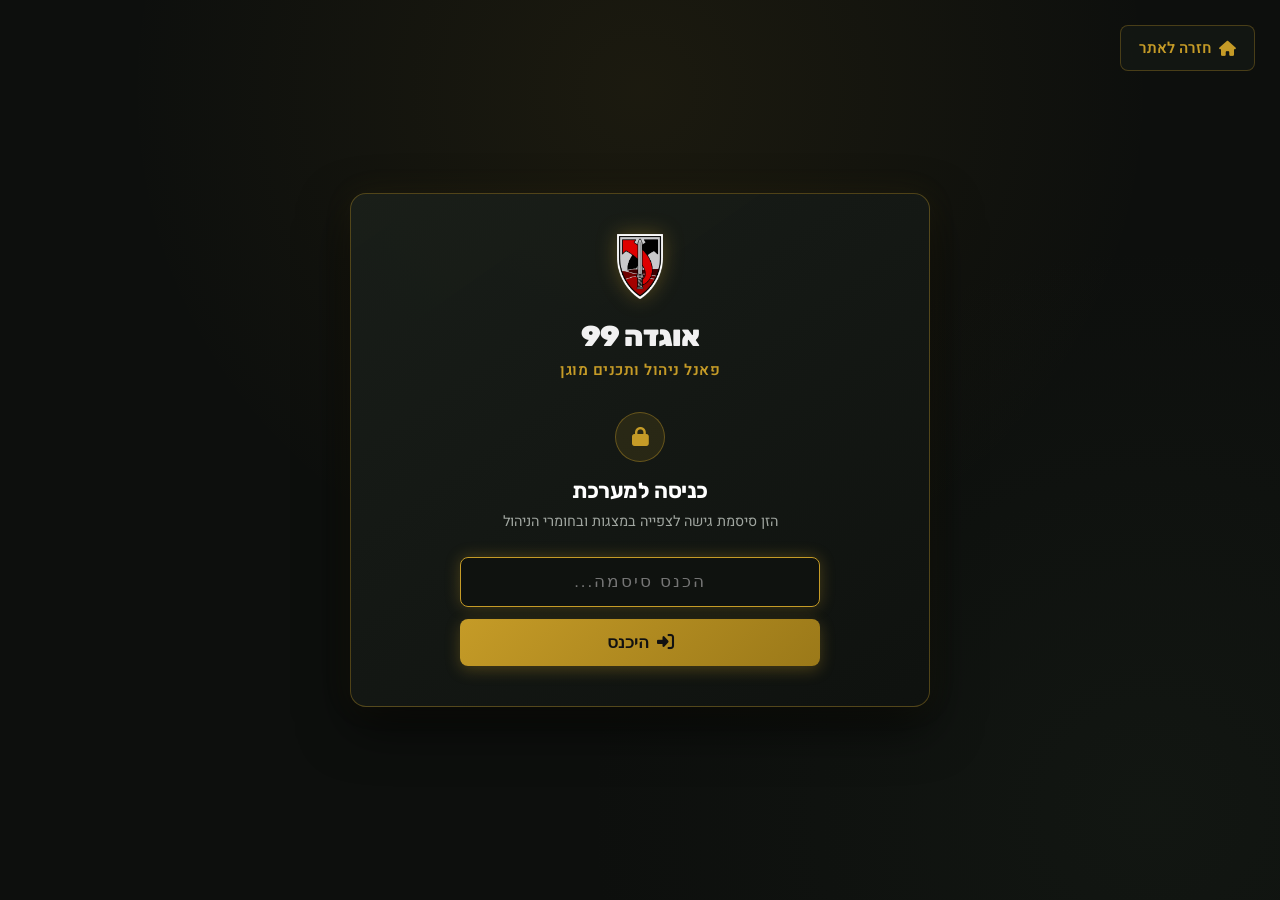
==== commit aaa8c704: "added management area which include presentation" ====
--- a/management.html
+++ b/management.html
@@ -1,128 +1,14 @@
 <!DOCTYPE html>
 <html lang="he" dir="rtl">
-
 <head>
   <meta charset="UTF-8">
-  <meta name="viewport" content="width=device-width, initial-scale=1.0">
-  <title>אזור ניהול - אוגדה 99</title>
-
-  <!-- CSS Stylesheets -->
-  <link rel="stylesheet" href="style.css">
-  <link rel="stylesheet" href="management.css">
-
-  <!-- FontAwesome Icons -->
-  <link rel="stylesheet" href="https://cdnjs.cloudflare.com/ajax/libs/font-awesome/6.4.0/css/all.min.css">
-
-  <!-- Logo Favicon -->
-  <link rel="icon" type="image/png" href="logo.png">
+  <meta http-equiv="refresh" content="0; url=manage.html">
+  <title>העברה לאזור ניהול...</title>
+  <script>
+    window.location.href = "manage.html";
+  </script>
 </head>
-
 <body>
-
-  <!-- Password Protection Screen -->
-  <div class="management-auth-overlay" id="auth-overlay">
-    <div class="management-auth-container">
-      <div class="auth-header">
-        <img src="logo.png" alt="לוגו אוגדה 99" class="auth-logo">
-        <h1>אזור ניהול מוגן</h1>
-        <p>אנא הכנס את הסיסמה לגישה לאזור הניהול</p>
-      </div>
-
-      <form class="auth-form" id="auth-form" onsubmit="event.preventDefault();">
-        <div class="form-group">
-          <label for="password-input" class="form-label">סיסמה</label>
-          <input type="password" id="password-input" class="form-input" placeholder="הכנס סיסמה..." required>
-          <div class="password-error" id="password-error"></div>
-        </div>
-        <button type="submit" class="btn btn-primary auth-submit">כניסה</button>
-      </form>
-
-      <div class="auth-footer">
-        <a href="index.html" class="back-link">חזור לעמוד הבית</a>
-      </div>
-    </div>
-  </div>
-
-  <!-- Management Area (Hidden until authenticated) -->
-  <div class="management-main" id="management-main" style="display: none;">
-    <!-- Header & Navigation -->
-    <header id="management-header">
-      <div class="container nav-container">
-        <div class="logo-wrapper">
-          <img src="logo.png" alt="לוגו אוגדה 99" class="logo-img">
-          <div class="logo-text">
-            <span class="logo-title">אוגדה 99</span>
-            <span class="logo-subtitle">אזור ניהול</span>
-          </div>
-        </div>
-
-        <div class="management-actions">
-          <span class="user-badge">מנהל <i class="fas fa-lock"></i></span>
-          <button class="btn btn-secondary logout-btn" id="logout-btn">התנתקות</button>
-        </div>
-      </div>
-    </header>
-
-    <!-- Management Content -->
-    <main class="management-content">
-      <div class="container">
-        <!-- Page Title -->
-        <div class="management-header-section">
-          <h1>ניהול שקופיות</h1>
-          <p>צפה בכל השקופיות שלך, עריכה מהירה ושיתוף</p>
-        </div>
-
-        <!-- Search & Filter -->
-        <div class="management-toolbar">
-          <div class="toolbar-search">
-            <input type="text" id="slides-search" class="search-input" placeholder="חיפוש בשקופיות...">
-          </div>
-          <div class="toolbar-filters">
-            <select id="status-filter" class="filter-select">
-              <option value="">כל המצבים</option>
-              <option value="active">פעיל</option>
-              <option value="draft">טיוטה</option>
-            </select>
-          </div>
-        </div>
-
-        <!-- Stats Cards -->
-        <div class="stats-grid">
-          <div class="stat-card">
-            <div class="stat-number" id="total-slides">0</div>
-            <div class="stat-label">סך הכל שקופיות</div>
-          </div>
-          <div class="stat-card">
-            <div class="stat-number" id="active-slides">0</div>
-            <div class="stat-label">שקופיות פעילות</div>
-          </div>
-          <div class="stat-card">
-            <div class="stat-number" id="last-updated">-</div>
-            <div class="stat-label">עדכון אחרון</div>
-          </div>
-        </div>
-
-        <!-- Slides Grid -->
-        <div class="slides-section">
-          <h2>רשימת השקופיות</h2>
-          <div class="slides-grid" id="slides-grid">
-            <!-- Slides will be loaded here from data -->
-          </div>
-          <div class="empty-state" id="empty-state" style="display: none;">
-            <i class="fas fa-inbox"></i>
-            <h3>אין שקופיות עדיין</h3>
-            <p>נתונים על השקופיות יוצגו כאן כשתתווסף שקופית ראשונה</p>
-          </div>
-        </div>
-      </div>
-    </main>
-  </div>
-
-  <!-- Notification Toast -->
-  <div class="toast-container" id="toast-container"></div>
-
-  <!-- Scripts -->
-  <script src="management.js"></script>
+  <p>מעביר לאזור ניהול... אם אינך מועבר אוטומטית, <a href="manage.html">לחץ כאן</a>.</p>
 </body>
-
-</html>
+</html>
